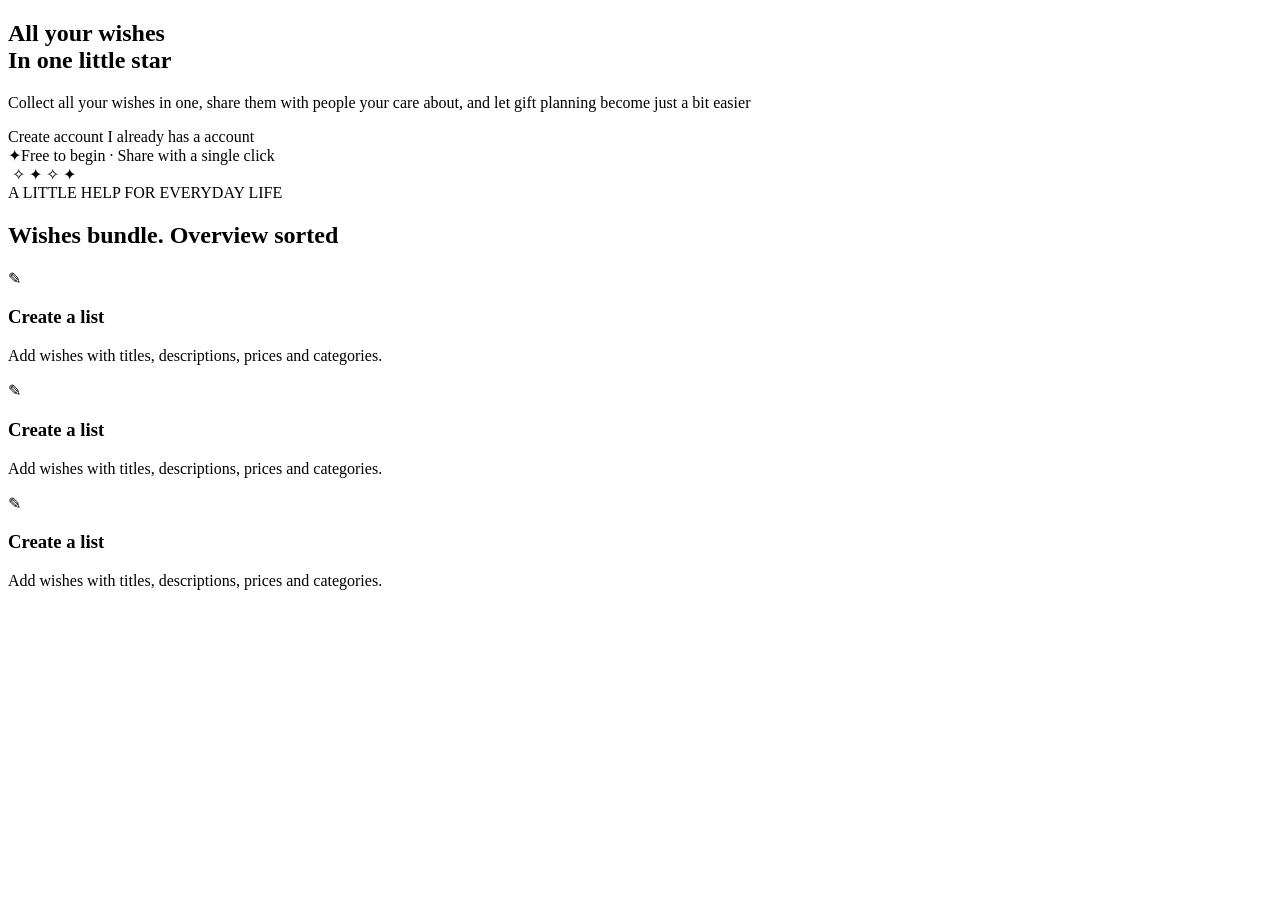
==== src/main/resources/templates/index.html @ a22fe472 "A temperary Index" ====
<!DOCTYPE html>
<html lang="en"
      xmlns:th="http://www.thymeleaf.org">
<head>
    <meta charset="UTF-8">
    <meta name="viewport" content="width=device-width, initial-scale=1.0">
    <title>Ønske-list</title>
    <link rel="stylesheet" th:href="@{/css/index.css}">
    <link rel="stylesheet" th:href="@{/css/footer.css}">
    <link rel="stylesheet" th:href="@{/css/header.css}">
</head>
<body>

<header th:replace="~{fragments/header :: header}"></header>



<main>
    <section class="hero">
        <div class="hero-left-container">
            <h1>All your wishes<br><span>In one little star</span></h1>
            <p>Collect all your wishes in one, share them with people your care about, and let gift planning become just a bit easier </p>
            <div class="hero-actions">
                <a class="button" th:ref="@{/register}">Create account</a>
                <a class="text-line">I already has a account</a>
            </div>
            <div class="hero-note"><span class="tiny-star">✦</span>Free to begin · Share with a single click</div>
        </div>
        <div class="hero-right-container" aria-label="A wishing star">
            <div class="orbit oribit-one"></div>
            <div class="orbit orbit-two"></div>
            <div class="glow"></div>
            <img id="wish-star" th:src="@{'/image/Logo-test-2.svg'}">
            <span class="sparkle sparkle-a">✧</span>
            <span class="sparkle sparkle-b">✦</span>
            <span class="sparkle sparkle-c">✧</span>
            <span class="sparkle sparkle-d">✦</span>
        </div>
    </section>

    <section class="features">
        <div class="section-intro">
            <span class="eyebrow">A LITTLE HELP FOR EVERYDAY LIFE</span>
            <h2>Wishes bundle. Overview sorted</h2>
        </div>

        <div id="feature-grid">
            <article class="feature-card"><span class="feature-icon">✎</span><h3>Create a list</h3><p>Add wishes with titles, descriptions, prices and categories.</p></article>
            <article class="feature-card"><span class="feature-icon">✎</span><h3>Create a list</h3><p>Add wishes with titles, descriptions, prices and categories.</p></article>
            <article class="feature-card"><span class="feature-icon">✎</span><h3>Create a list</h3><p>Add wishes with titles, descriptions, prices and categories.</p></article>
        </div>

    </section>
</main>



<footer th:replace="~{fragments/footer :: footer}"></footer>

</body>
</html>
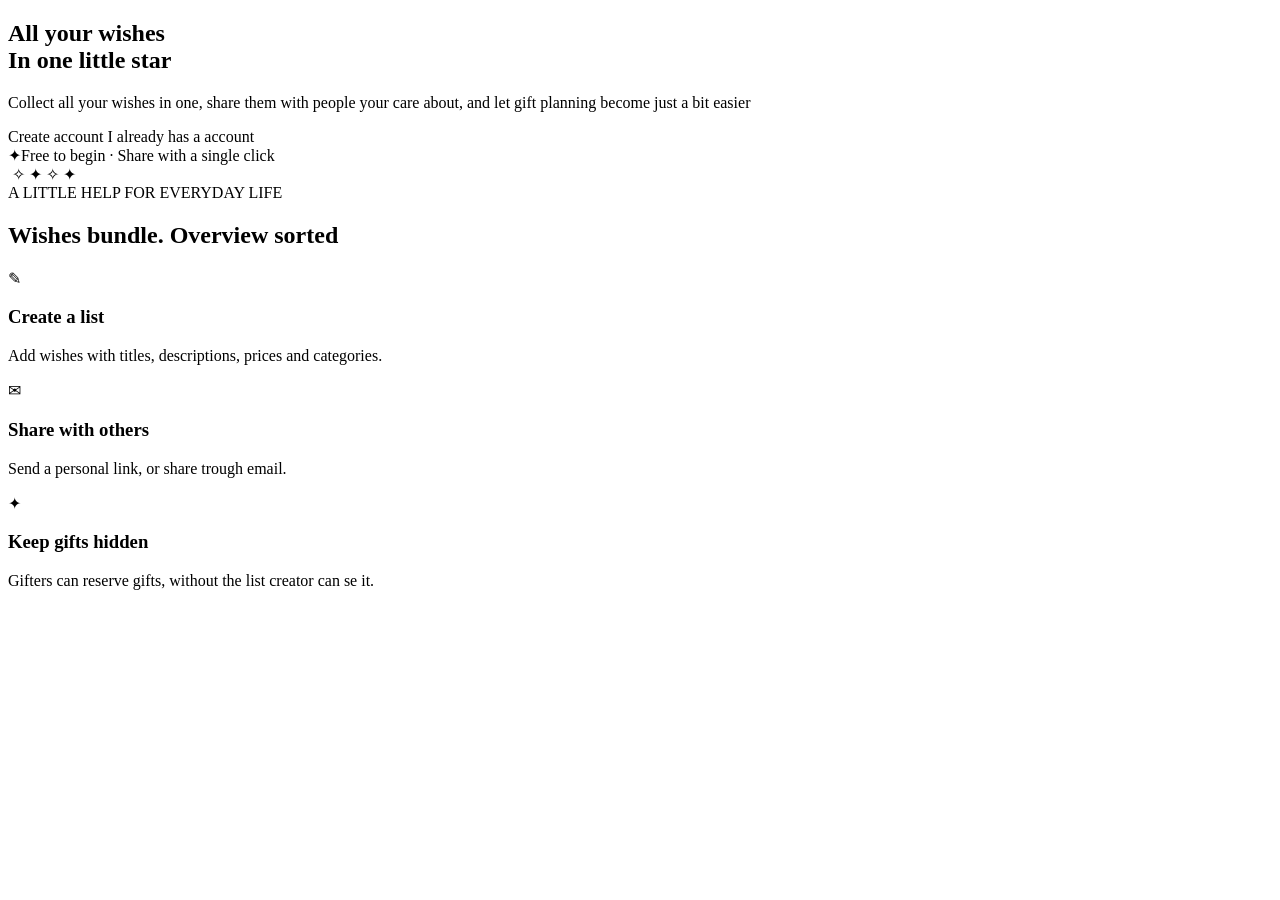
==== commit 6faaedf4: "Header + index change" ====
--- a/src/main/resources/templates/index.html
+++ b/src/main/resources/templates/index.html
@@ -46,10 +46,9 @@
 
         <div id="feature-grid">
             <article class="feature-card"><span class="feature-icon">✎</span><h3>Create a list</h3><p>Add wishes with titles, descriptions, prices and categories.</p></article>
-            <article class="feature-card"><span class="feature-icon">✎</span><h3>Create a list</h3><p>Add wishes with titles, descriptions, prices and categories.</p></article>
-            <article class="feature-card"><span class="feature-icon">✎</span><h3>Create a list</h3><p>Add wishes with titles, descriptions, prices and categories.</p></article>
+            <article class="feature-card"><span class="feature-icon">✉︎</span><h3>Share with others</h3><p>Send a personal link, or share trough email.</p></article>
+            <article class="feature-card"><span class="feature-icon">✦</span><h3>Keep gifts hidden</h3><p>Gifters can reserve gifts, without the list creator can se it.</p></article>
         </div>
-
     </section>
 </main>
 
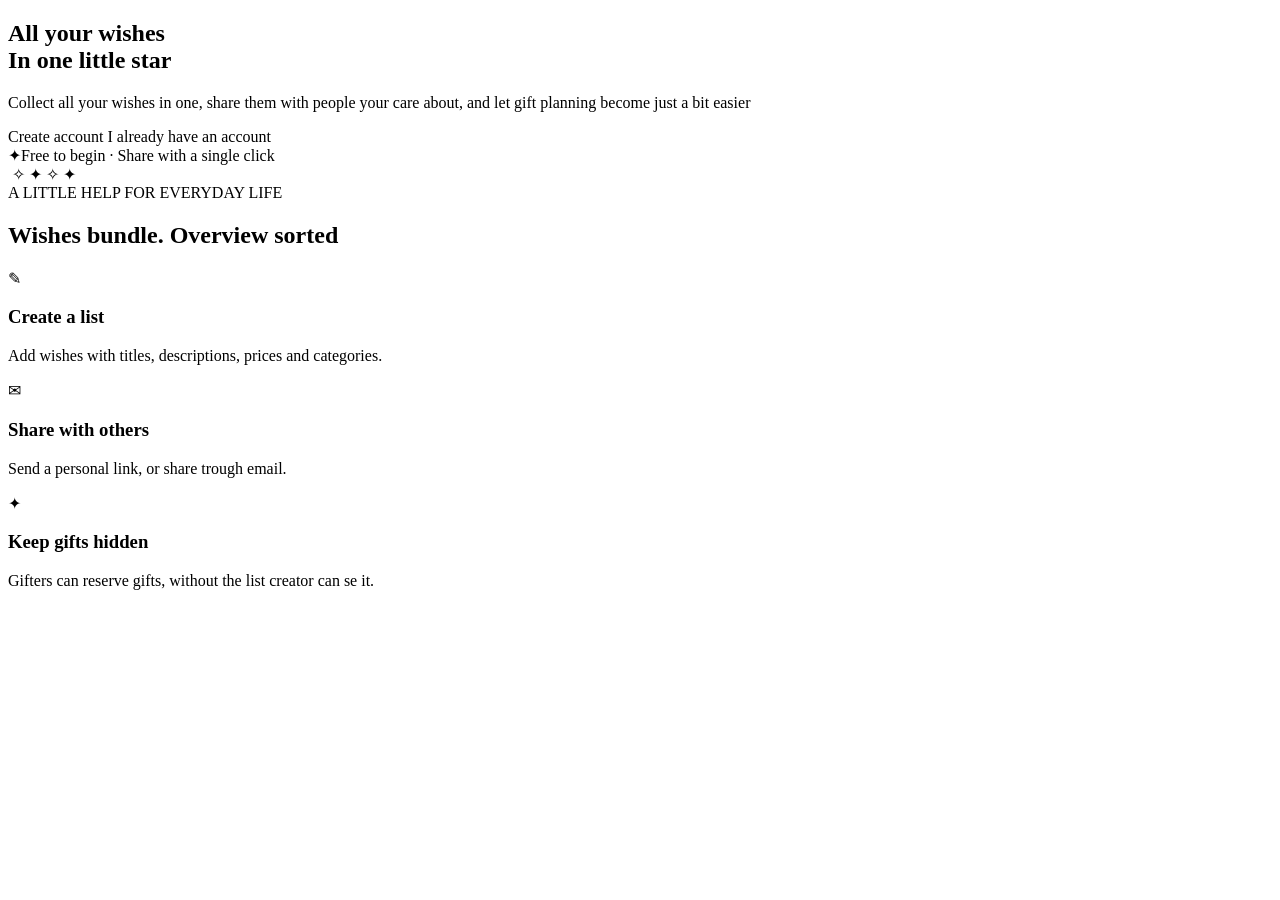
==== commit 61cf1ccf: "Stavefejl" ====
--- a/src/main/resources/templates/index.html
+++ b/src/main/resources/templates/index.html
@@ -4,7 +4,7 @@
 <head>
     <meta charset="UTF-8">
     <meta name="viewport" content="width=device-width, initial-scale=1.0">
-    <title>Ønske-list</title>
+    <title>Wishing</title>
     <link rel="stylesheet" th:href="@{/css/index.css}">
     <link rel="stylesheet" th:href="@{/css/footer.css}">
     <link rel="stylesheet" th:href="@{/css/header.css}">
@@ -22,7 +22,7 @@
             <p>Collect all your wishes in one, share them with people your care about, and let gift planning become just a bit easier </p>
             <div class="hero-actions">
                 <a class="button" th:ref="@{/register}">Create account</a>
-                <a class="text-line">I already has a account</a>
+                <a class="text-line">I already have an account</a>
             </div>
             <div class="hero-note"><span class="tiny-star">✦</span>Free to begin · Share with a single click</div>
         </div>
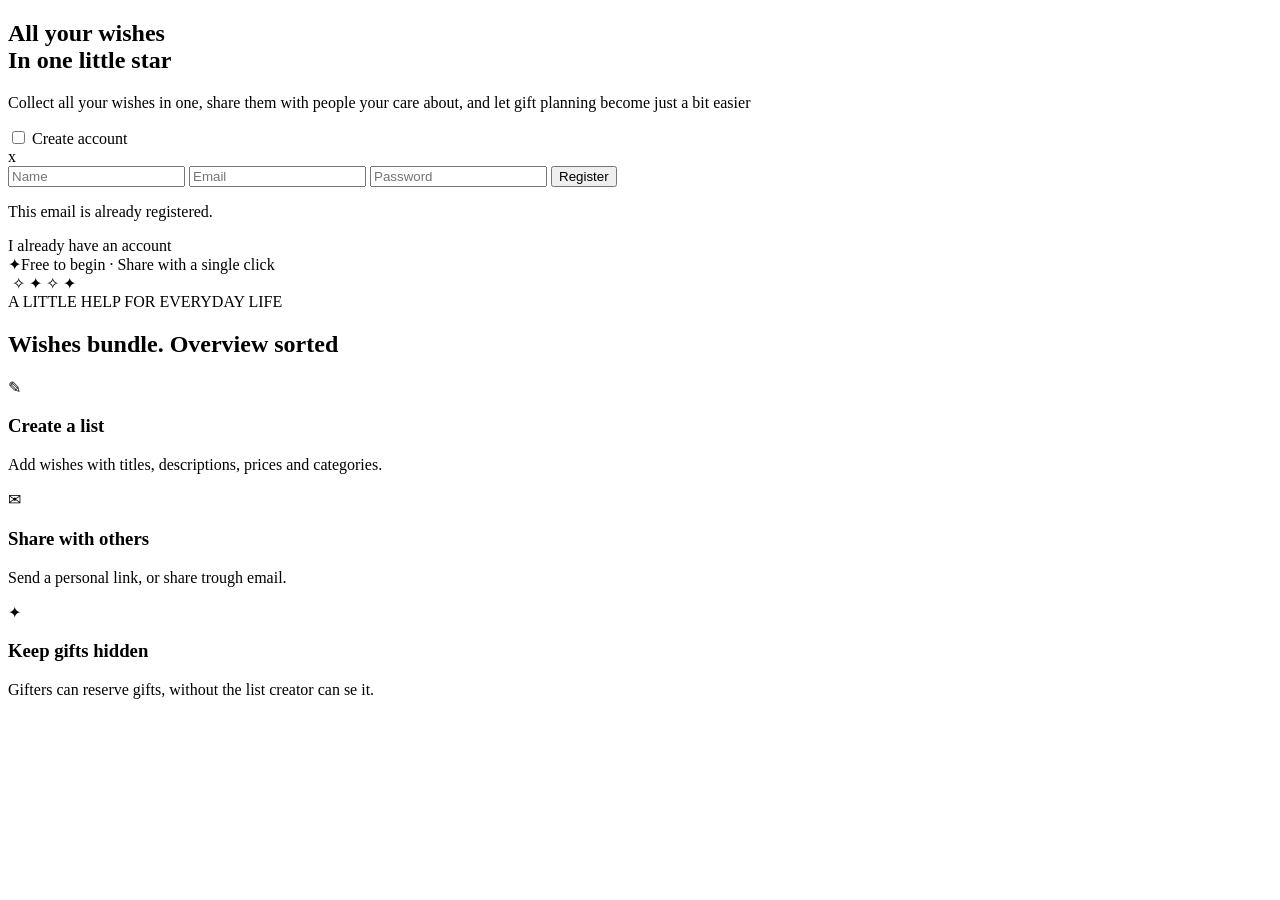
==== commit 14975bd2: "One final comit, changes quite a bit" ====
--- a/src/main/resources/templates/index.html
+++ b/src/main/resources/templates/index.html
@@ -5,6 +5,7 @@
     <meta charset="UTF-8">
     <meta name="viewport" content="width=device-width, initial-scale=1.0">
     <title>Wishing</title>
+    <link rel="stylesheet" th:href="@{/css/style.css}">
     <link rel="stylesheet" th:href="@{/css/index.css}">
     <link rel="stylesheet" th:href="@{/css/footer.css}">
     <link rel="stylesheet" th:href="@{/css/header.css}">
@@ -14,15 +15,39 @@
 <header th:replace="~{fragments/header :: header}"></header>
 
 
-
 <main>
     <section class="hero">
         <div class="hero-left-container">
             <h1>All your wishes<br><span>In one little star</span></h1>
             <p>Collect all your wishes in one, share them with people your care about, and let gift planning become just a bit easier </p>
             <div class="hero-actions">
-                <a class="button" th:ref="@{/register}">Create account</a>
-                <a class="text-line">I already have an account</a>
+                <div th:if="${session.userID == null}" >
+                    <input type="checkbox" id="register-toggle" th:checked="${param.registerError != null}">
+                    <label for="register-toggle" class="nav-cta">
+                        Create account
+                    </label>
+
+                    <div id="register-popup" class="popup">
+                        <div class="popup-box">
+
+                            <label for="register-toggle" class="close">x</label>
+                            <form th:action="@{/register}" method="post">
+
+                                <input type="text" name="name" placeholder="Name" required>
+
+                                <input type="email" name="email" placeholder="Email" required>
+
+                                <input type="text" name="password" placeholder="Password" required>
+
+                                <button type="submit">Register</button>
+                                <p th:if="${param.registerError}" class="login-error">
+                                    This email is already registered.
+                                </p>
+                            </form>
+                        </div>
+                    </div>
+                </div>
+                <label for="login-toggle" class="text-line" th:if="${session.userID == null}">I already have an account</label>
             </div>
             <div class="hero-note"><span class="tiny-star">✦</span>Free to begin · Share with a single click</div>
         </div>
